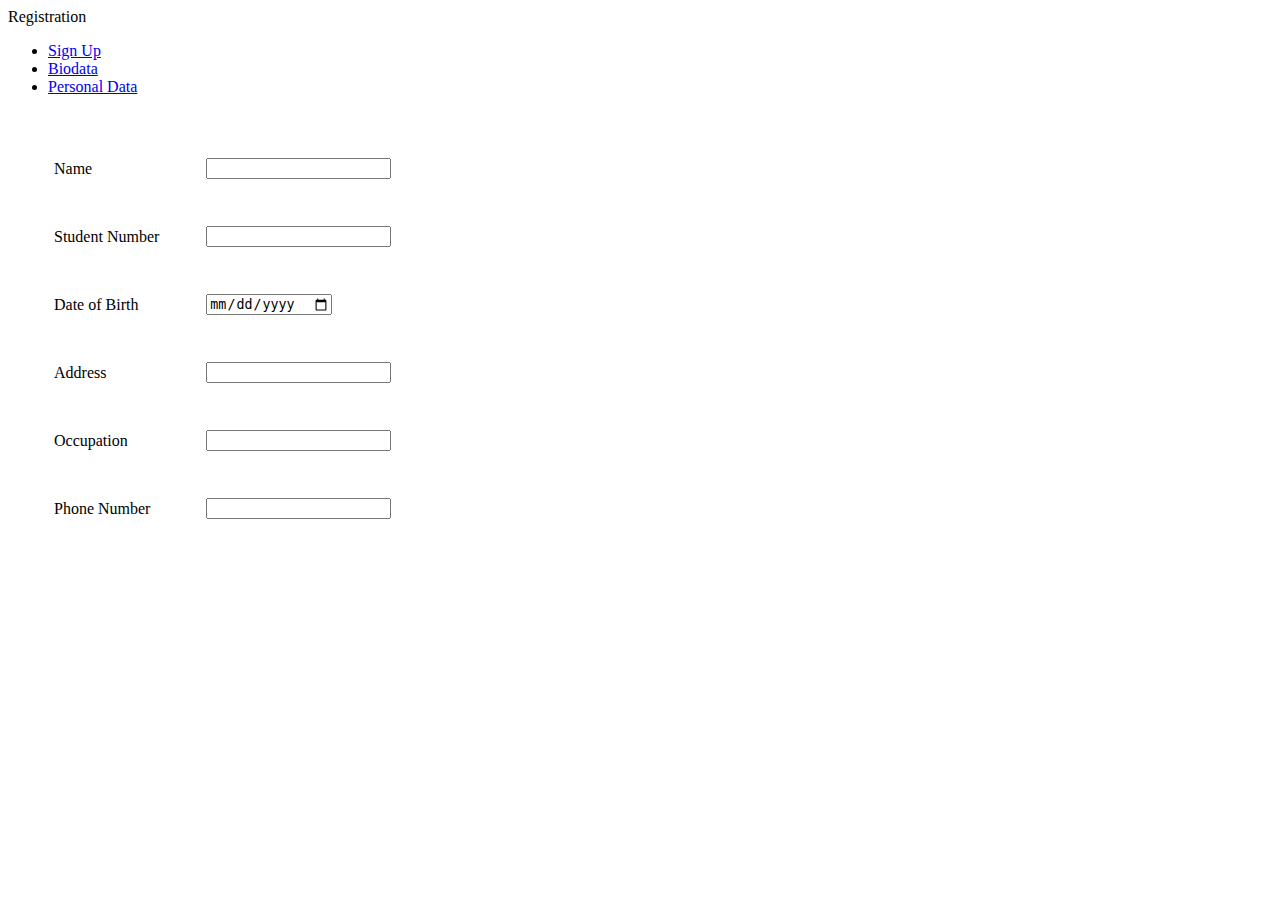
==== index.html @ 4b1132c3 "Create index.html" ====
<!DOCTYPE html>
<html lang="en">
<head>
    <meta charset="UTF-8">
    <meta http-equiv="X-UA-Compatible" content="IE=edge">
    <meta name="viewport" content="width=device-width, initial-scale=1.0">
    <title>Biodata</title>
    <link rel="stylesheet" href="styletgs.css">
</head>
<body>
    <div class="content">
        <div class="sidebar">
            <header>Registration</header>
            <ul>
                <li><a href="Signup.html">Sign Up</a></li>
                <li><a href="biodata.html">Biodata</a></li>
                <li><a href="person.html">Personal Data</a></li>
            </ul>
        </div>
        <div class="signup">
          <div class="form2">
            <table cellspacing="45">
                <tr>
                    <td>Name</td>
                    <td><input type="text"></td>
                </tr>
                <tr>
                    <td>Student Number</td>
                    <td><input type="text"></td>
                </tr>
                <tr>
                    <td>Date of Birth</td>
                    <td><input type="date"></td>
                </tr>
                <tr>
                    <td>Address</td>
                    <td><input type="text"></td>
                </tr>
                <tr>
                    <td>Occupation</td>
                    <td><input type="text"></td>
                </tr>
                <tr>
                    <td>Phone Number</td>
                    <td><input type="text"></td>
                </tr>
            </table>
          </div>
        </div>
    </div>
</body>
</html>
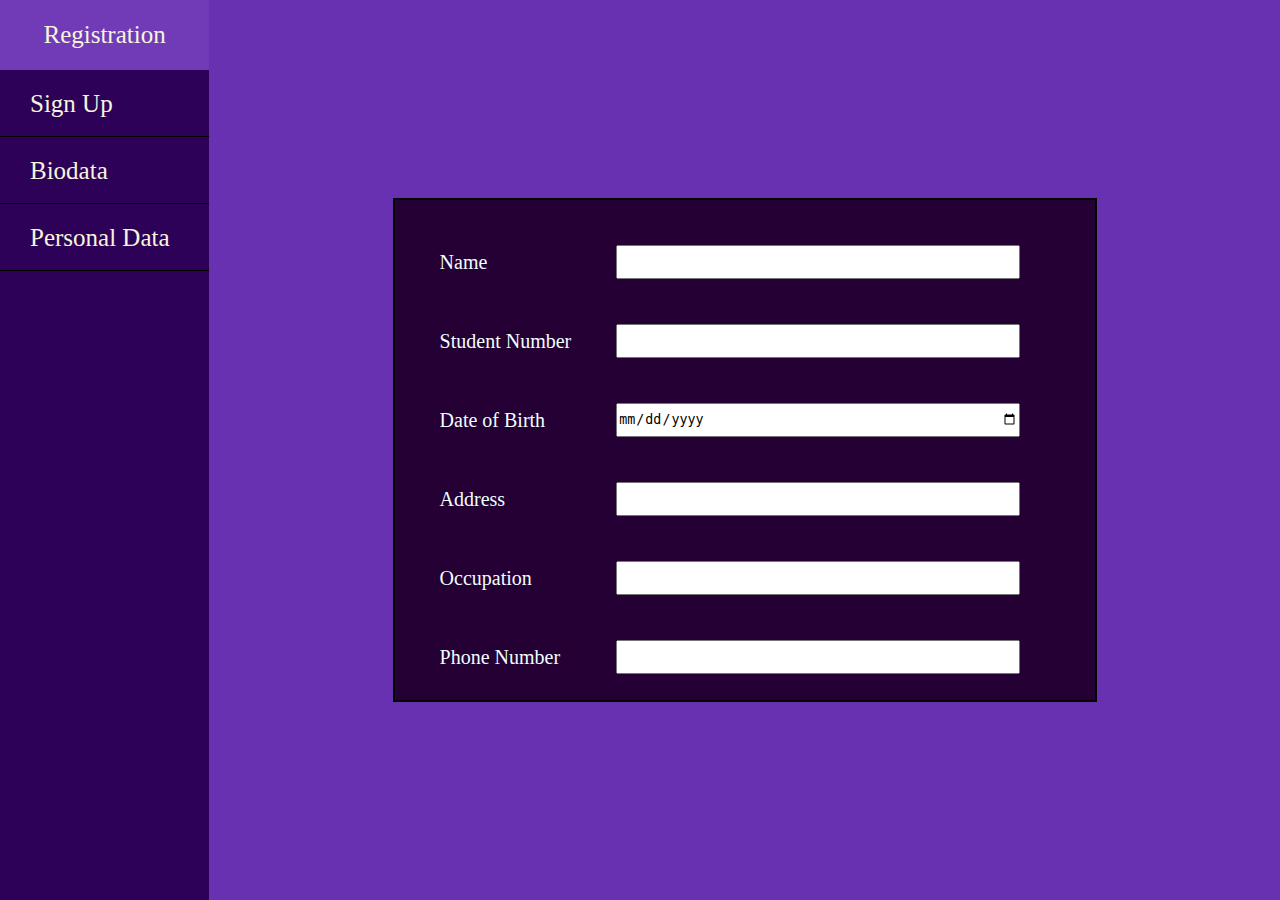
==== commit 10065aec: "Update index.html" ====
--- a/index.html
+++ b/index.html
@@ -5,7 +5,7 @@
     <meta http-equiv="X-UA-Compatible" content="IE=edge">
     <meta name="viewport" content="width=device-width, initial-scale=1.0">
     <title>Biodata</title>
-    <link rel="stylesheet" href="styletgs.css">
+    <link rel="stylesheet" href="style.css">
 </head>
 <body>
     <div class="content">
@@ -13,7 +13,7 @@
             <header>Registration</header>
             <ul>
                 <li><a href="Signup.html">Sign Up</a></li>
-                <li><a href="biodata.html">Biodata</a></li>
+                <li><a href="index.html">Biodata</a></li>
                 <li><a href="person.html">Personal Data</a></li>
             </ul>
         </div>
--- a/style.css
+++ b/style.css
@@ -0,0 +1,92 @@
+body {
+    font-family: Georgia, 'Times New Roman', Times, serif;
+}
+*{
+    margin: 0;
+    padding: 0;
+    list-style: none;
+    text-decoration: none;
+}
+.content {
+    display: flex;
+}
+.sidebar {
+    width: 250px;
+    height: 100vh;
+    background-color: rgb(46, 1, 88);
+}
+.sidebar header {
+    font-size: 25px;
+    color: beige;
+    text-align: center;
+    line-height: 70px;
+    background-color: rgb(113, 59, 184);
+    user-select: none;
+}
+.sidebar ul a{
+    display: block;
+    height: 100%;
+    width: 100%;
+    line-height: 65px;
+    font-size: 25px;
+    color: beige;
+    padding-left: 30px;
+    box-sizing: border-box;
+    border-top: 1px solid rgb(46, 1, 88);
+    border-bottom: 1px solid black;   
+}
+.sidebar ul li a{
+    transition: all 0.5s;
+}
+.sidebar ul li a:hover{
+    padding-left: 60px;
+}
+.signup{
+    width: 100%;
+    background-color:rgb(104, 49, 177);
+    display: flex;
+    justify-content: center;
+    align-items: center;
+}
+.form{
+    width: 500px;
+    height: 400px;
+    background-color:rgb(46, 5, 70);
+    border: 2px solid black;
+}
+table{
+    margin-top: 50px;
+    color: azure;
+    font-size: 20px;
+}
+input{
+    width: 250px;
+    height: 30px;
+}
+.form2{
+    width: 700px;
+    height: 500px;
+    background-color:rgb(36, 0, 53);
+    border: 2px solid black;
+}
+.form2 table{
+    margin-top: 0px;
+}
+.form2 table tr td input{
+    width: 400px;
+    height: 30px;
+}
+.form3{
+    width: 900px;
+    height: 800px;
+    background-color:rgb(36, 0, 53);
+    border: 2px solid black;
+}
+
+.form3 table tr td input{
+    width: 400px;
+    height: 20px;
+}
+.form3 table{
+    margin-top: 0px;
+}
